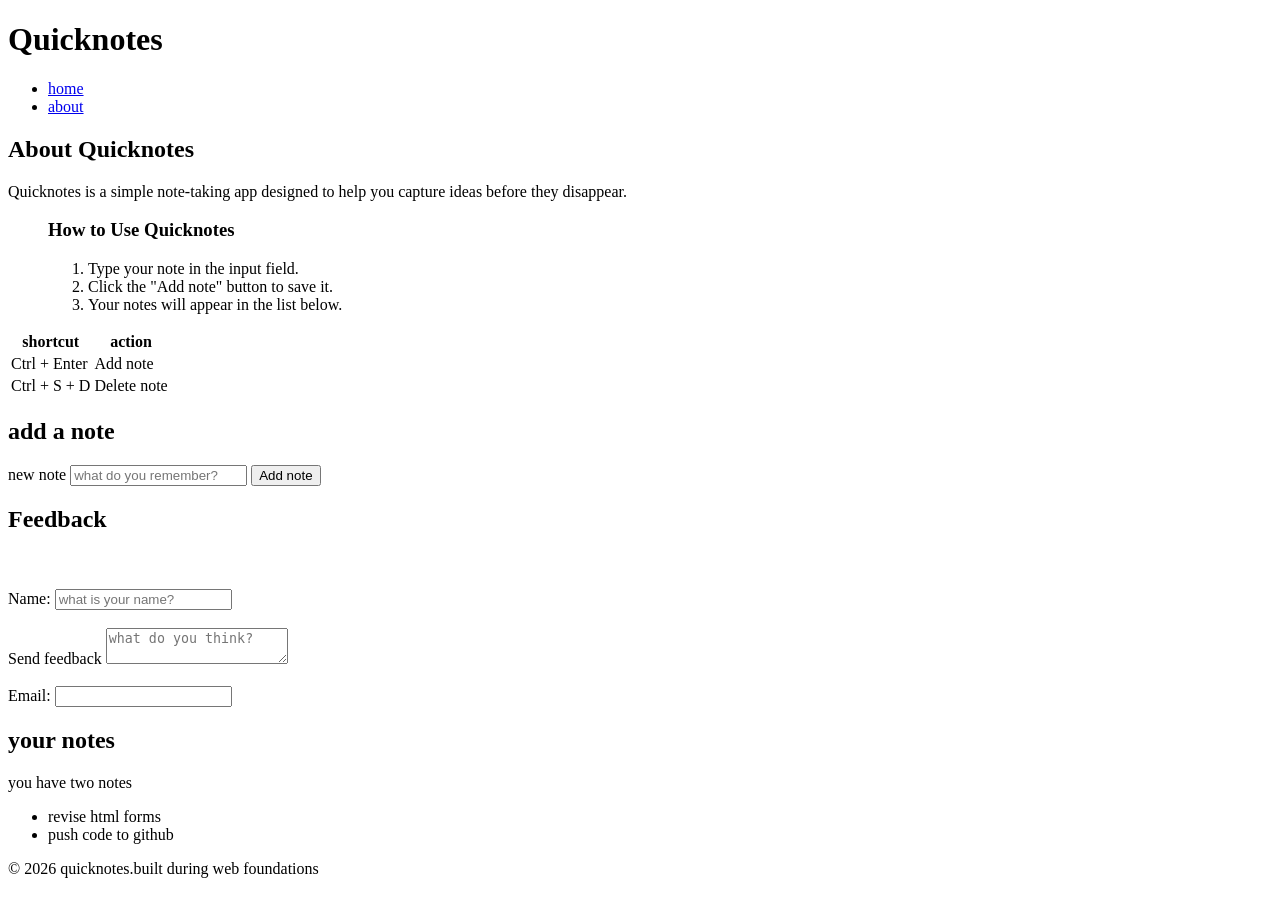
==== day1/about.html @ c182e694 "Day 1 assignment" ====
<!DOCTYPE html>
<html lang ="en">
    <head>
        <meta charset="UTF-8" />
        <meta name="viewport" content="width=device-width, initial-scale=1.0" />
        <title>Quicknotes</title>
    </head>
    <body>
        <header>
            <h1>Quicknotes</h1>
            <nav>
                <ul>
                    <li><a href="index.html">home</a></li>
                    <li><a href="about.html">about</a></li>
                </ul>
            </nav>
        </header>
        <main>
                <h2>About Quicknotes</h2>
                <p>Quicknotes is a simple note-taking app designed to help you capture ideas before they disappear.</p>
            <section>
                <ol>
                    <h3>How to Use Quicknotes</h3>
                    <ol>
                        <li>Type your note in the input field.</li>
                        <li>Click the "Add note" button to save it.</li>
                        <li>Your notes will appear in the list below.</li>
                    </ol>
            </section>
            <section>
                <table>
                    <thead>
                        <tr>
                            <th>shortcut</th>
                            <th>action</th>
                        </tr>
                    </thead>
                    <tbody>
                        <tr>
                            <td>Ctrl + Enter</td>
                            <td>Add note</td>
                        </tr>
                        <tr>
                            <td>Ctrl + S + D</td>
                            <td> Delete note</td>
                        </tr>
                    </tbody>
                </table>
                 <section>
                <h2>add a note</h2>
                <form id="note-form">
                    <label for="note-input">new note</label>
                    <input
                        type="text"
                        id="note-input"
                        name="note"
                        placeholder="what do you remember?"
                        required
                    />
                    <button type="submit">Add note</button>
                    <secrtion>
                    <h2>Feedback</h2>
                    </form>
                    <form id="feedback-form">
                    <br/><br/>
                    <label for="labelled-name">Name:</label>
                    <input type="text" id="labelled-name" name="name" placeholder="what is your name?" required/>
                    <br/><br/>
                    <label for="send-feedback">Send feedback</label>
                    <textarea type="text" id="send-feedback" name="feedback" placeholder="what do you think?"required></textarea>
                    <br/><br/>
                    <label for="email">Email:</label>
                    <input type="email" id="email" name="email" required/>
                </form>
            </section>
             <section>
                <h2>your notes</h2>
                <p id="note-count">you have two notes</p>
                <ul id="note-list">
                    <li>revise html forms</li>
                    <li>push code to github</li>
                </ul>
            </section>
        </main>
        <footer>
            <p>&copy; 2026 quicknotes.built during web foundations</p>
        </footer>
    </body>
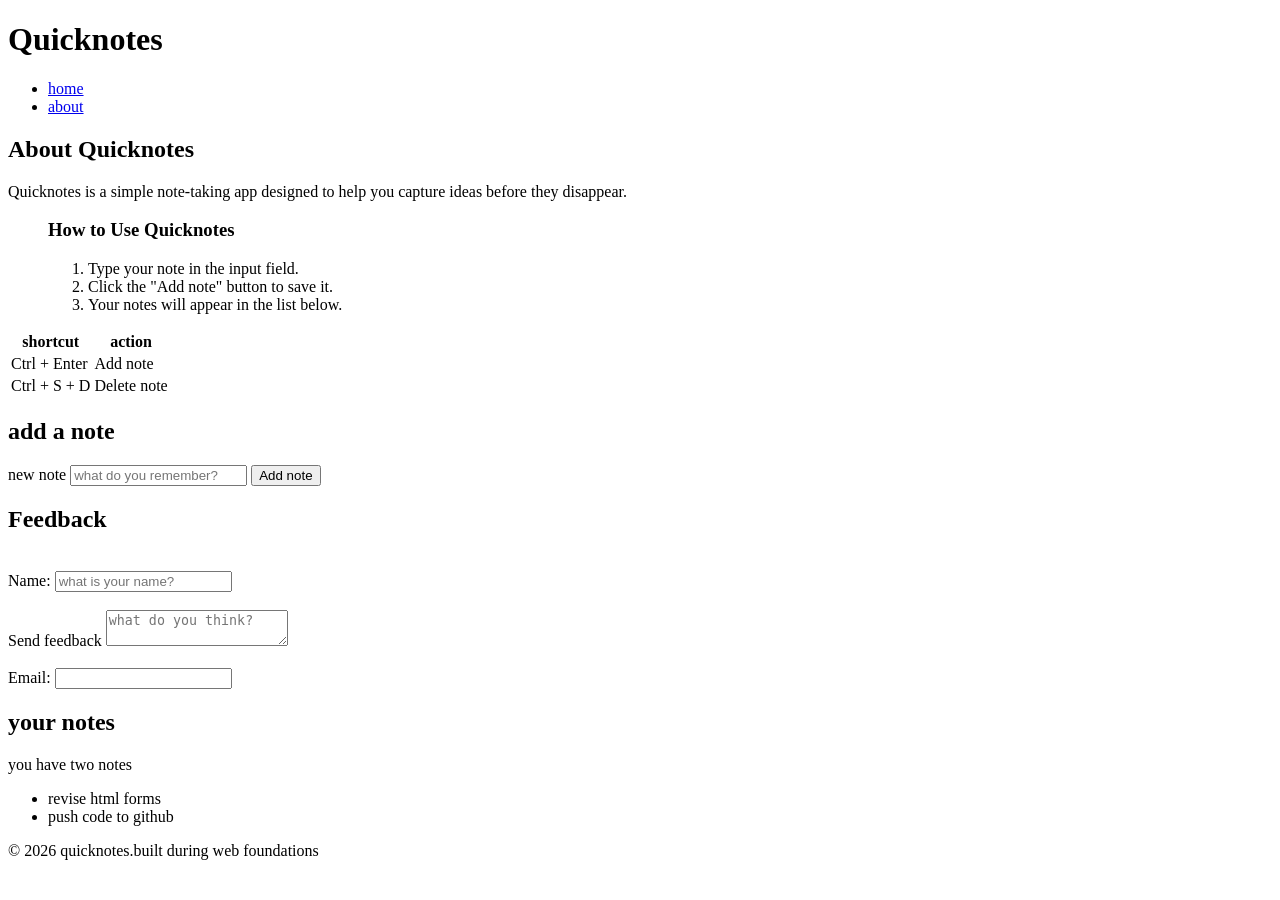
==== commit ec9d6c36: ""Remove br tags from about page"" ====
--- a/day1/about.html
+++ b/day1/about.html
@@ -62,7 +62,7 @@
                     <h2>Feedback</h2>
                     </form>
                     <form id="feedback-form">
-                    <br/><br/>
+                    <br/>
                     <label for="labelled-name">Name:</label>
                     <input type="text" id="labelled-name" name="name" placeholder="what is your name?" required/>
                     <br/><br/>
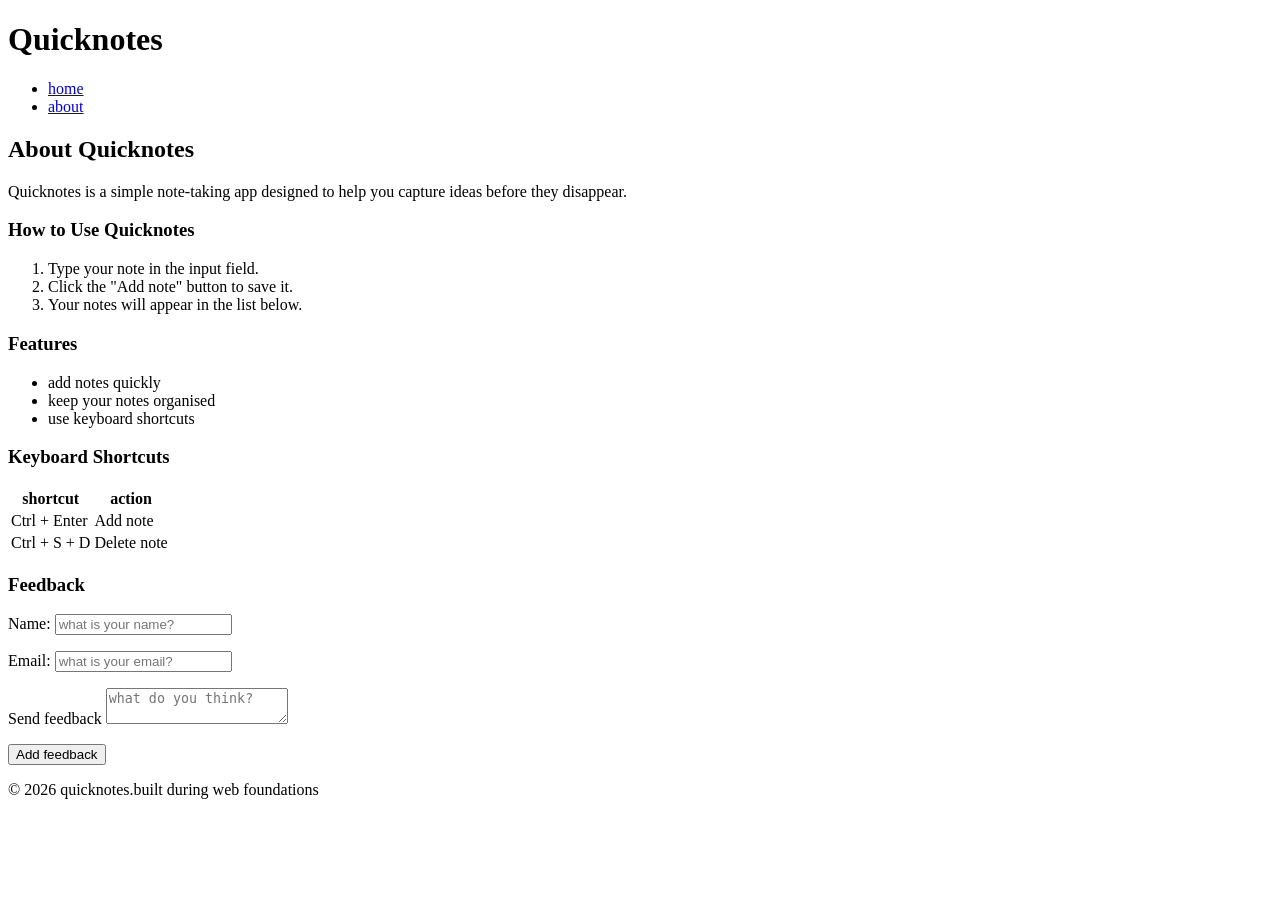
==== commit 43f34562: "fix day1 page" ====
--- a/day1/about.html
+++ b/day1/about.html
@@ -5,9 +5,11 @@
         <meta name="viewport" content="width=device-width, initial-scale=1.0" />
         <title>Quicknotes</title>
     </head>
+
     <body>
         <header>
             <h1>Quicknotes</h1>
+
             <nav>
                 <ul>
                     <li><a href="index.html">home</a></li>
@@ -15,11 +17,15 @@
                 </ul>
             </nav>
         </header>
+
         <main>
                 <h2>About Quicknotes</h2>
-                <p>Quicknotes is a simple note-taking app designed to help you capture ideas before they disappear.</p>
+
+                <p>Quicknotes is a simple note-taking app 
+                    designed to help you capture ideas before they disappear.
+                </p>
+
             <section>
-                <ol>
                     <h3>How to Use Quicknotes</h3>
                     <ol>
                         <li>Type your note in the input field.</li>
@@ -27,7 +33,19 @@
                         <li>Your notes will appear in the list below.</li>
                     </ol>
             </section>
+
             <section>
+                <h3>Features</h3>
+                <ul>
+                    <li>add notes quickly</li>
+                    <li>keep your notes organised</li>
+                    <li>use keyboard shortcuts</li>
+                </ul>
+            </section>
+
+            <section>
+                <h3>Keyboard Shortcuts</h3>
+
                 <table>
                     <thead>
                         <tr>
@@ -35,55 +53,66 @@
                             <th>action</th>
                         </tr>
                     </thead>
+
                     <tbody>
                         <tr>
                             <td>Ctrl + Enter</td>
                             <td>Add note</td>
                         </tr>
+
                         <tr>
                             <td>Ctrl + S + D</td>
                             <td> Delete note</td>
                         </tr>
                     </tbody>
                 </table>
-                 <section>
-                <h2>add a note</h2>
-                <form id="note-form">
-                    <label for="note-input">new note</label>
-                    <input
+            </section>
+
+            <section>
+                <h3>Feedback</h3>
+        
+                <forn id="feedback-form">
+                    <p>
+                        <label for="labelled-name">Name:</label>
+                        <input 
+                        type="text" 
+                        id="labelled-name" 
+                        name="name" 
+                        placeholder="what is your name?"
+                        required
+                         />
+                    </p>
+
+                    <P>
+                        <label for="email">Email:</label>
+                        <input
+                            type="email"
+                            id="email"
+                            name="email"
+                            placeholder="what is your email?"
+                            required
+                        />
+                    </P>
+                <p>
+                    <label for="send-feedback">Send feedback</label>
+                    <textarea
                         type="text"
-                        id="note-input"
-                        name="note"
-                        placeholder="what do you remember?"
+                        id="send-feedback"
+                        name="feedback"
+                        placeholder="what do you think?"
                         required
-                    />
-                    <button type="submit">Add note</button>
-                    <secrtion>
-                    <h2>Feedback</h2>
-                    </form>
-                    <form id="feedback-form">
-                    <br/>
-                    <label for="labelled-name">Name:</label>
-                    <input type="text" id="labelled-name" name="name" placeholder="what is your name?" required/>
-                    <br/><br/>
-                    <label for="send-feedback">Send feedback</label>
-                    <textarea type="text" id="send-feedback" name="feedback" placeholder="what do you think?"required></textarea>
-                    <br/><br/>
-                    <label for="email">Email:</label>
-                    <input type="email" id="email" name="email" required/>
-                </form>
-            </section>
-             <section>
-                <h2>your notes</h2>
-                <p id="note-count">you have two notes</p>
-                <ul id="note-list">
-                    <li>revise html forms</li>
-                    <li>push code to github</li>
-                </ul>
-            </section>
-        </main>
-        <footer>
-            <p>&copy; 2026 quicknotes.built during web foundations</p>
-        </footer>
+                    ></textarea>
+                </p>
+
+                    <button type="submit">Add feedback </button>
+            </form>
+        </section>
+    </main>
+
+    <footer>
+        <p>&copy; 2026 quicknotes.built during web foundations</p>
+    </footer>
+
     </body>
+    </html> 
       
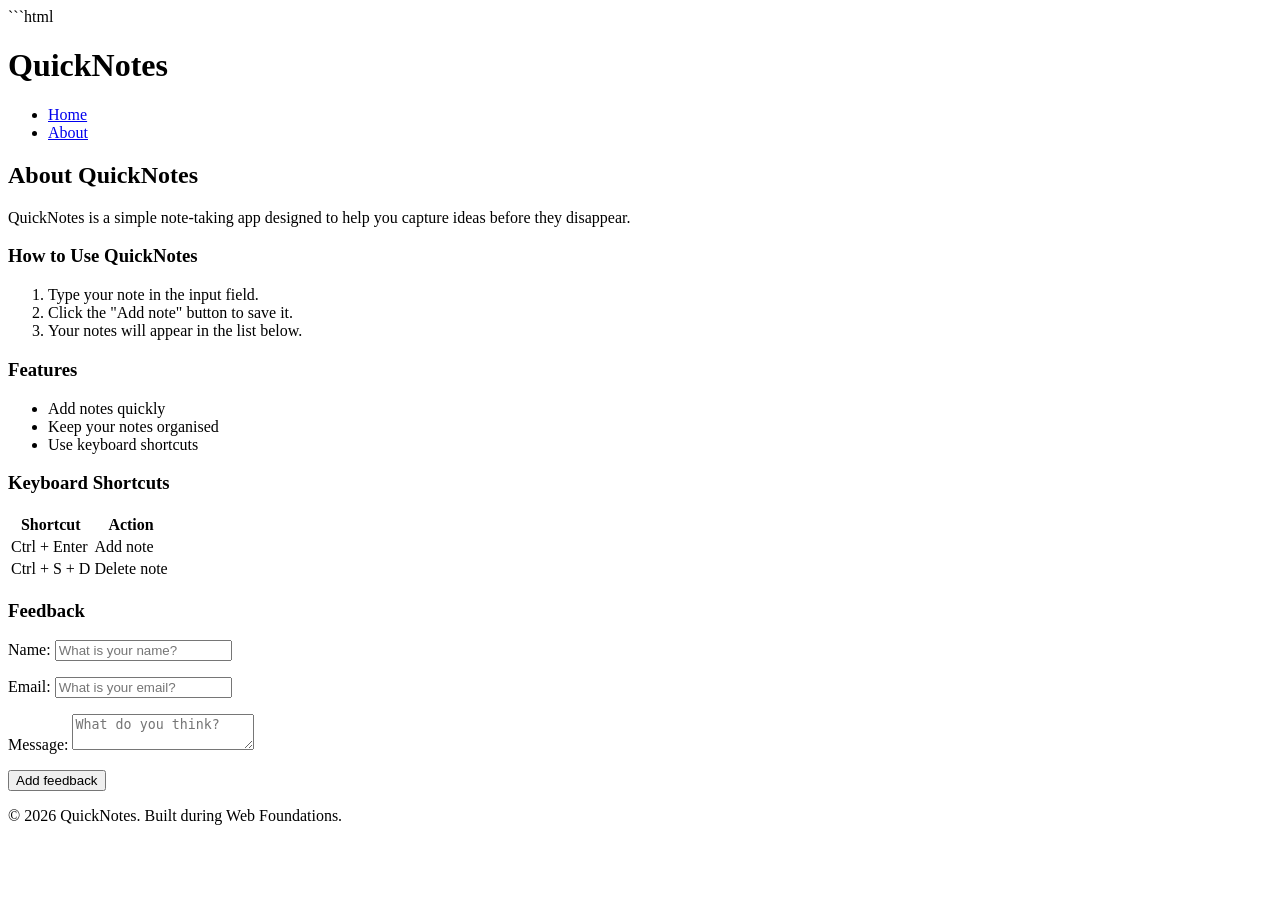
==== commit 3c2fd738: "Fix about page structure and add features" ====
--- a/day1/about.html
+++ b/day1/about.html
@@ -1,45 +1,47 @@
+```html
 <!DOCTYPE html>
-<html lang ="en">
+<html lang="en">
     <head>
-        <meta charset="UTF-8" />
-        <meta name="viewport" content="width=device-width, initial-scale=1.0" />
-        <title>Quicknotes</title>
+        <meta charset="UTF-8">
+        <meta name="viewport" content="width=device-width, initial-scale=1.0">
+        <title>QuickNotes</title>
     </head>
 
     <body>
         <header>
-            <h1>Quicknotes</h1>
+            <h1>QuickNotes</h1>
 
             <nav>
                 <ul>
-                    <li><a href="index.html">home</a></li>
-                    <li><a href="about.html">about</a></li>
+                    <li><a href="index.html">Home</a></li>
+                    <li><a href="about.html">About</a></li>
                 </ul>
             </nav>
         </header>
 
         <main>
-                <h2>About Quicknotes</h2>
+            <h2>About QuickNotes</h2>
 
-                <p>Quicknotes is a simple note-taking app 
-                    designed to help you capture ideas before they disappear.
-                </p>
+            <p>
+                QuickNotes is a simple note-taking app designed to help you
+                capture ideas before they disappear.
+            </p>
 
             <section>
-                    <h3>How to Use Quicknotes</h3>
-                    <ol>
-                        <li>Type your note in the input field.</li>
-                        <li>Click the "Add note" button to save it.</li>
-                        <li>Your notes will appear in the list below.</li>
-                    </ol>
+                <h3>How to Use QuickNotes</h3>
+                <ol>
+                    <li>Type your note in the input field.</li>
+                    <li>Click the "Add note" button to save it.</li>
+                    <li>Your notes will appear in the list below.</li>
+                </ol>
             </section>
 
             <section>
                 <h3>Features</h3>
                 <ul>
-                    <li>add notes quickly</li>
-                    <li>keep your notes organised</li>
-                    <li>use keyboard shortcuts</li>
+                    <li>Add notes quickly</li>
+                    <li>Keep your notes organised</li>
+                    <li>Use keyboard shortcuts</li>
                 </ul>
             </section>
 
@@ -49,8 +51,8 @@
                 <table>
                     <thead>
                         <tr>
-                            <th>shortcut</th>
-                            <th>action</th>
+                            <th>Shortcut</th>
+                            <th>Action</th>
                         </tr>
                     </thead>
 
@@ -62,7 +64,7 @@
 
                         <tr>
                             <td>Ctrl + S + D</td>
-                            <td> Delete note</td>
+                            <td>Delete note</td>
                         </tr>
                     </tbody>
                 </table>
@@ -70,49 +72,48 @@
 
             <section>
                 <h3>Feedback</h3>
-        
-                <forn id="feedback-form">
+
+                <form id="feedback-form">
                     <p>
                         <label for="labelled-name">Name:</label>
-                        <input 
-                        type="text" 
-                        id="labelled-name" 
-                        name="name" 
-                        placeholder="what is your name?"
-                        required
-                         />
+                        <input
+                            type="text"
+                            id="labelled-name"
+                            name="name"
+                            placeholder="What is your name?"
+                            required
+                        >
                     </p>
 
-                    <P>
+                    <p>
                         <label for="email">Email:</label>
                         <input
                             type="email"
                             id="email"
                             name="email"
-                            placeholder="what is your email?"
+                            placeholder="What is your email?"
                             required
-                        />
-                    </P>
-                <p>
-                    <label for="send-feedback">Send feedback</label>
-                    <textarea
-                        type="text"
-                        id="send-feedback"
-                        name="feedback"
-                        placeholder="what do you think?"
-                        required
-                    ></textarea>
-                </p>
+                        >
+                    </p>
 
-                    <button type="submit">Add feedback </button>
-            </form>
-        </section>
-    </main>
+                    <p>
+                        <label for="send-feedback">Message:</label>
+                        <textarea
+                            id="send-feedback"
+                            name="feedback"
+                            placeholder="What do you think?"
+                            required
+                        ></textarea>
+                    </p>
 
-    <footer>
-        <p>&copy; 2026 quicknotes.built during web foundations</p>
-    </footer>
+                    <button type="submit">Add feedback</button>
+                </form>
+            </section>
+        </main>
 
+        <footer>
+            <p>&copy; 2026 QuickNotes. Built during Web Foundations.</p>
+        </footer>
     </body>
-    </html> 
-      +</html>
+
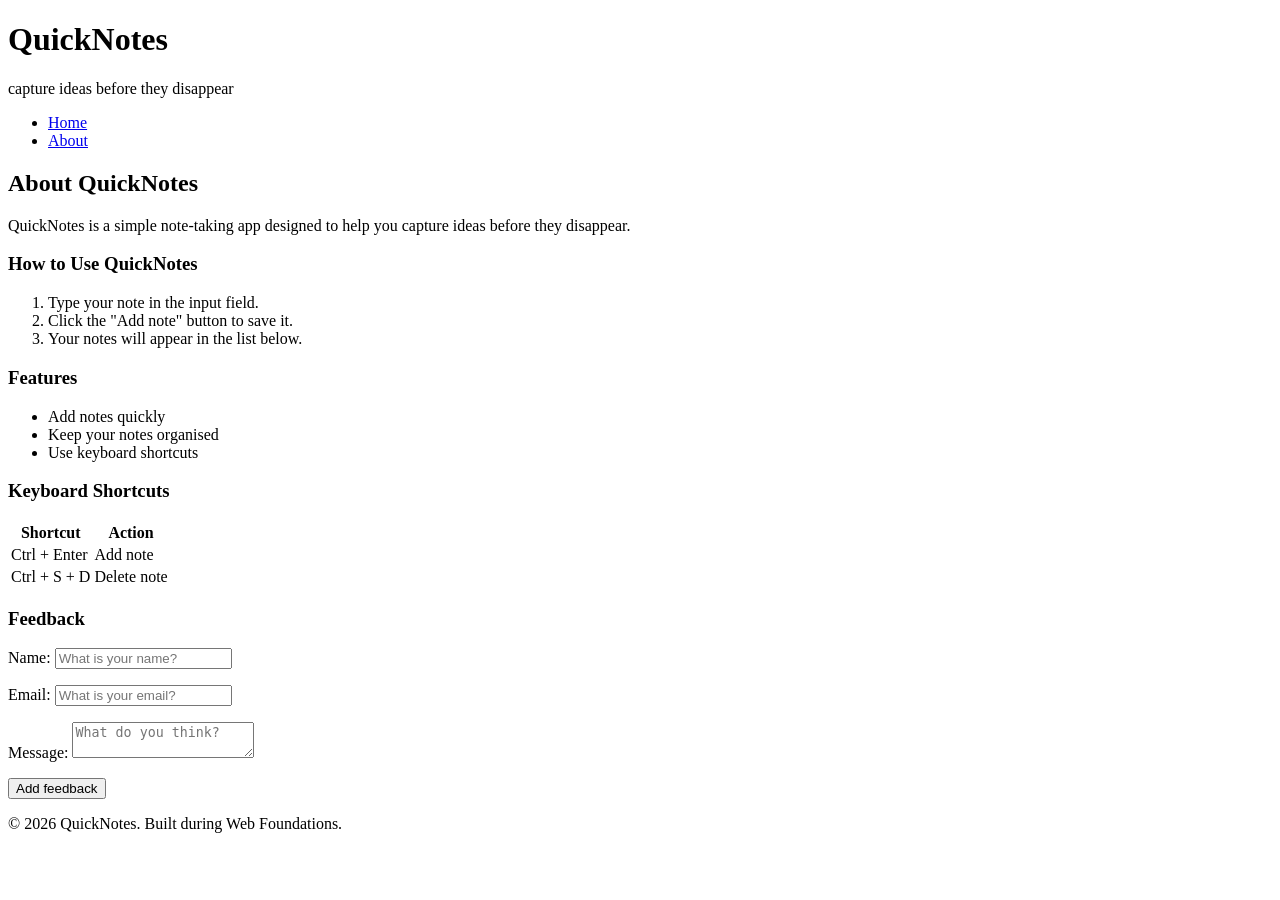
==== commit 8fbbc0f2: "aditing about and  index html" ====
--- a/day1/about.html
+++ b/day1/about.html
@@ -1,4 +1,3 @@
-```html
 <!DOCTYPE html>
 <html lang="en">
     <head>
@@ -10,6 +9,7 @@
     <body>
         <header>
             <h1>QuickNotes</h1>
+            <p>capture ideas before they disappear</p>
 
             <nav>
                 <ul>
